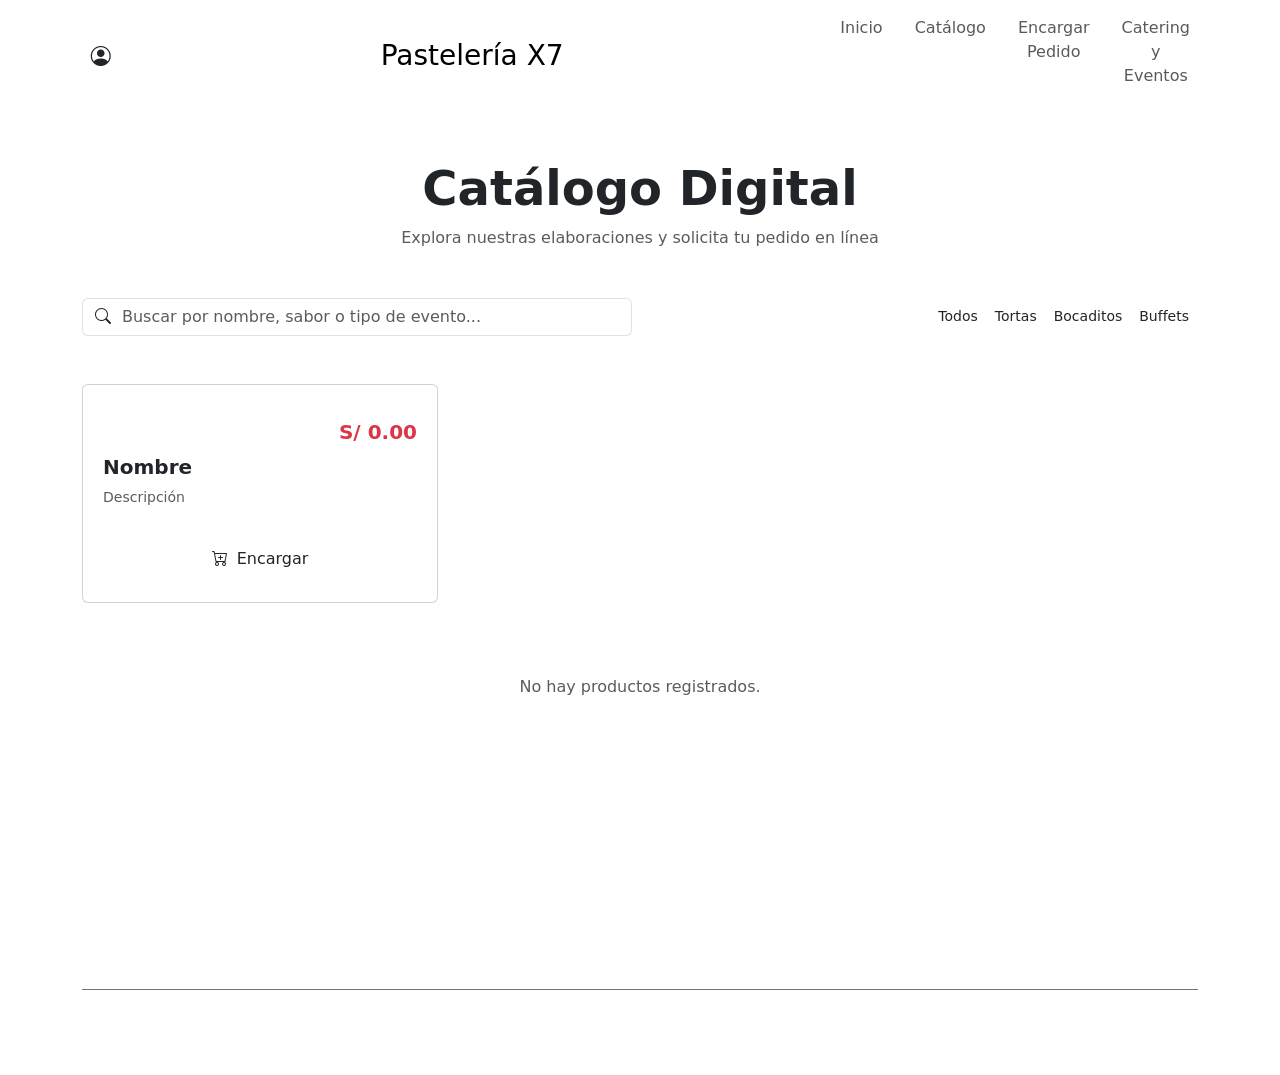
==== src/main/resources/templates/catalogo.html @ 669dd6ac "Primer commit" ====
<!DOCTYPE html>
<html lang="es" xmlns:th="http://www.thymeleaf.org">

<head>
  <meta charset="UTF-8">
  <meta name="viewport" content="width=device-width, initial-scale=1.0">
  <title>Catálogo Digital | Pastelería X7</title>
  <link href="https://cdn.jsdelivr.net/npm/bootstrap@5.3.2/dist/css/bootstrap.min.css" rel="stylesheet">
  <link rel="stylesheet" href="https://cdn.jsdelivr.net/npm/bootstrap-icons@1.11.1/font/bootstrap-icons.css">
  <link rel="stylesheet" th:href="@{/css/style.css}">
</head>

<body>

  <!-- Navbar -->
  <nav class="navbar navbar-expand-lg navbar-custom sticky-top">
  <div class="container">
    <div class="d-flex align-items-center justify-content-between w-100 py-3">
      <div class="d-flex align-items-center gap-3 order-1">
        <div class="dropdown">
          <a class="btn btn-outline-burgundy btn-sm rounded-circle" href="#" data-bs-toggle="dropdown" aria-expanded="false" aria-label="Usuario">
            <i class="bi bi-person-circle fs-5"></i>
          </a>
          <ul class="dropdown-menu shadow border-0" id="authMenu"></ul>
        </div>
      </div>

      <div class="text-center order-2 flex-grow-1">
        <a class="navbar-brand fs-3 m-0" th:href="@{/}">Pastelería <span>X7</span></a>
      </div>

      <div class="order-3 ms-2">
        <button class="navbar-toggler d-lg-none" type="button" data-bs-toggle="collapse" data-bs-target="#navbarNav" aria-controls="navbarNav" aria-expanded="false" aria-label="Menú">
          <span class="navbar-toggler-icon"></span>
        </button>
      </div>
    </div>

    <div class="collapse navbar-collapse justify-content-center pb-2" id="navbarNav">
      <ul class="navbar-nav gap-lg-3 text-center">
        <li class="nav-item"><a class="nav-link" th:href="@{/}">Inicio</a></li>
        <li class="nav-item"><a class="nav-link" th:href="@{/catalogo}">Catálogo</a></li>
        <li class="nav-item"><a class="nav-link" th:href="@{/pedido}">Encargar Pedido</a></li>
        <li class="nav-item"><a class="nav-link" th:href="@{/reservar}">Catering y Eventos</a></li>
      </ul>
    </div>
  </div>
</nav>

  <div class="container py-5">
    <div class="text-center mb-5">
      <h1 class="display-5 fw-bold font-serif">Catálogo Digital</h1>
      <p class="text-muted">Explora nuestras elaboraciones y solicita tu pedido en línea</p>
    </div>

    <!-- Buscador y Filtros -->
    <div class="row g-3 mb-5 align-items-center">
      <div class="col-12 col-md-6">
        <div class="input-group">
          <span class="input-group-text bg-white border-end-0"><i class="bi bi-search"></i></span>
          <input type="text" id="buscadorProductos" class="form-control border-start-0 ps-0"
            placeholder="Buscar por nombre, sabor o tipo de evento...">
        </div>
      </div>
      <div class="col-md-6 text-md-end">
        <div class="btn-group" role="group">
          <button type="button" class="btn btn-terracotta btn-sm" data-categoria="">Todos</button>
          <button type="button" class="btn btn-outline-burgundy btn-sm" data-categoria="Tortas">Tortas</button>
          <button type="button" class="btn btn-outline-burgundy btn-sm" data-categoria="Bocaditos">Bocaditos</button>
          <button type="button" class="btn btn-outline-burgundy btn-sm" data-categoria="Buffets">Buffets</button>
        </div>
      </div>
    </div>

    <!-- Grilla de Productos -->
    <div class="row g-4" id="grillaProductos">
      <!-- Thymeleaf: Spring Boot entrega la lista de productos desde WebController -->
      <div class="col-md-4 producto-card" th:each="p : ${productos}" th:attr="data-categoria=${p.categoria},data-texto=${p.nombre + ' ' + p.descripcion + ' ' + p.categoria}">
        <div class="card card-modern h-100 p-3">
          <img th:src="${p.imagen}" th:alt="${p.nombre}" class="card-img-top rounded-3">
          <div class="card-body px-1">
            <div class="d-flex justify-content-between align-items-center mb-2">
              <span class="badge badge-gold" th:text="${p.etiqueta}">Producto</span>
              <span class="fw-bold fs-5 text-danger">S/ <span th:text="${#numbers.formatDecimal(p.precio, 1, 2)}">0.00</span></span>
            </div>
            <h5 class="fw-bold" th:text="${p.nombre}">Nombre</h5>
            <p class="small text-muted" th:text="${p.descripcion}">Descripción</p>
            <span class="visually-hidden" th:text="${p.categoria}">Categoría</span>
          </div>
          <div class="card-footer bg-transparent border-0 px-1 pt-0">
            <a class="btn btn-terracotta w-100" th:href="@{/pedido(producto=${p.nombre})}">
              <i class="bi bi-cart-plus me-1"></i> Encargar
            </a>
          </div>
        </div>
      </div>
      <div class="col-12 text-center text-muted py-5" th:if="${#lists.isEmpty(productos)}">No hay productos registrados.</div>
    </div>
  </div>

  <!-- Footer -->
  <footer class="footer-modern py-5">
    <div class="container">
      <div class="row g-4 mb-4">
        <div class="col-12 col-md-6 col-lg-4">
          <h4 class="font-serif fw-bold text-white">Pastelería X7</h4>
          <p class="small text-white-50">Empresa iqueña dedicada a la alta repostería y servicios de catering integral.</p>
        </div>
        <div class="col-12 col-md-6 col-lg-4">
          <h6 class="fw-bold text-white mb-3">Enlaces Rápidos</h6>
          <ul class="list-unstyled small">
            <li><a th:href="@{/}" class="text-white-50 text-decoration-none">Inicio</a></li>
            <li><a th:href="@{/catalogo}" class="text-white-50 text-decoration-none">Catálogo Digital</a></li>
            <li><a th:href="@{/pedido}" class="text-white-50 text-decoration-none">Encargar Pedido</a></li>
          </ul>
        </div>
        <div class="col-12 col-md-6 col-lg-4">
          <h6 class="fw-bold text-white mb-3">Contacto</h6>
          <p class="small text-white-50 mb-1"><i class="bi bi-geo-alt me-2"></i> Ica, Perú</p>
          <p class="small text-white-50 mb-1"><i class="bi bi-whatsapp me-2"></i> +51 987 654 321</p>
          <p class="small text-white-50"><i class="bi bi-envelope me-2"></i> contacto@pasteleriax7.com</p>
        </div>
      </div>
      <div class="border-top border-secondary pt-3 text-center small text-white-50">
        <p class="mb-0">&copy; 2026 Pastelería y Catering X7.</p>
      </div>
    </div>
  </footer>
  <script src="https://cdn.jsdelivr.net/npm/bootstrap@5.3.2/dist/js/bootstrap.bundle.min.js"></script>
  <script th:src="@{/js/x7-auth.js}"></script>
  <script th:src="@{/js/script.js}"></script>
  <script th:src="@{/js/usuario.js}"></script>
</body>

</html>
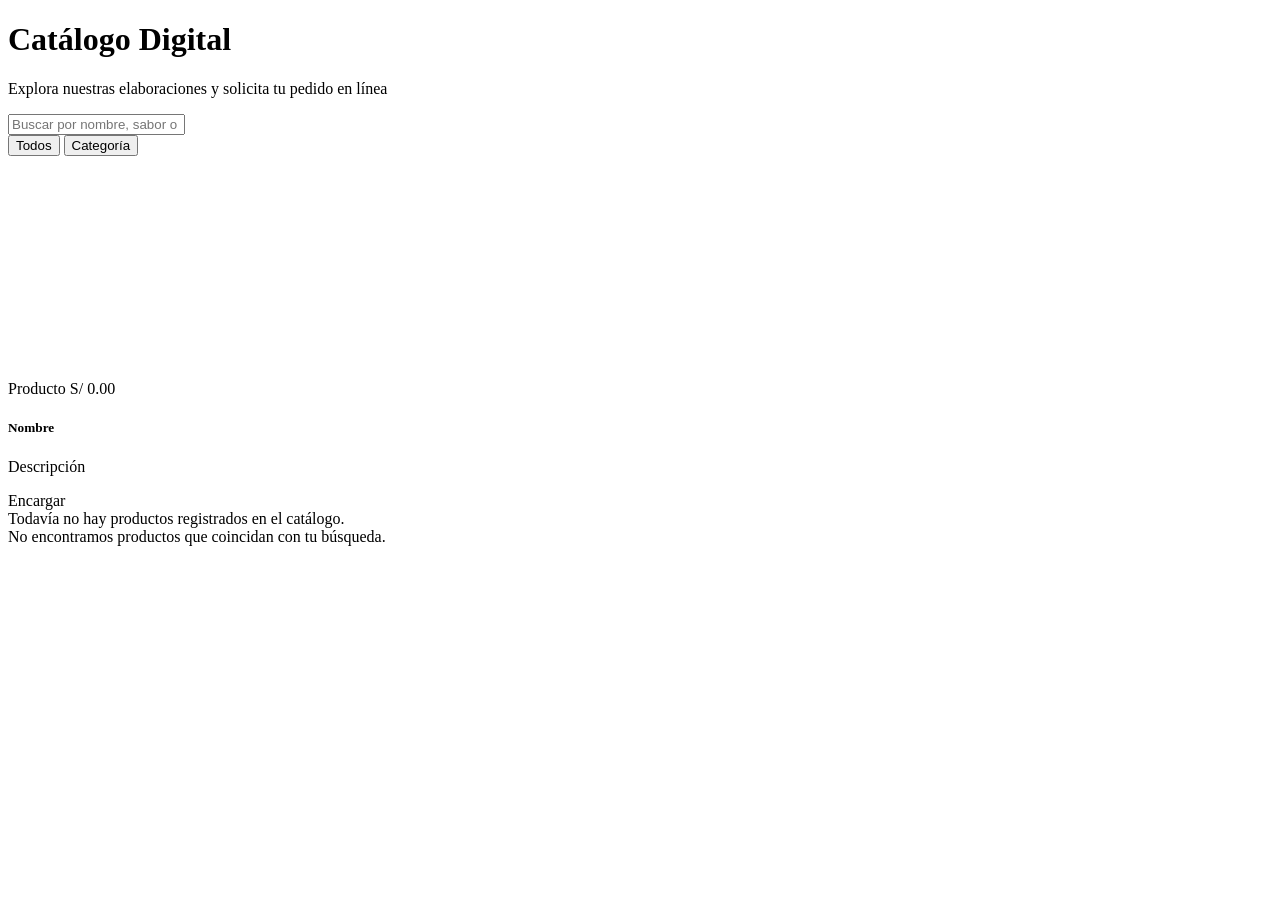
==== commit 3291cbc9: "templates: renderizar vistas y formularios en el servidor" ====
--- a/src/main/resources/templates/catalogo.html
+++ b/src/main/resources/templates/catalogo.html
@@ -1,91 +1,57 @@
 <!DOCTYPE html>
 <html lang="es" xmlns:th="http://www.thymeleaf.org">
 
-<head>
-  <meta charset="UTF-8">
-  <meta name="viewport" content="width=device-width, initial-scale=1.0">
-  <title>Catálogo Digital | Pastelería X7</title>
-  <link href="https://cdn.jsdelivr.net/npm/bootstrap@5.3.2/dist/css/bootstrap.min.css" rel="stylesheet">
-  <link rel="stylesheet" href="https://cdn.jsdelivr.net/npm/bootstrap-icons@1.11.1/font/bootstrap-icons.css">
-  <link rel="stylesheet" th:href="@{/css/style.css}">
-</head>
+<head th:replace="~{fragments/layout :: head('Catálogo Digital')}"></head>
 
 <body>
 
-  <!-- Navbar -->
-  <nav class="navbar navbar-expand-lg navbar-custom sticky-top">
-  <div class="container">
-    <div class="d-flex align-items-center justify-content-between w-100 py-3">
-      <div class="d-flex align-items-center gap-3 order-1">
-        <div class="dropdown">
-          <a class="btn btn-outline-burgundy btn-sm rounded-circle" href="#" data-bs-toggle="dropdown" aria-expanded="false" aria-label="Usuario">
-            <i class="bi bi-person-circle fs-5"></i>
-          </a>
-          <ul class="dropdown-menu shadow border-0" id="authMenu"></ul>
-        </div>
-      </div>
-
-      <div class="text-center order-2 flex-grow-1">
-        <a class="navbar-brand fs-3 m-0" th:href="@{/}">Pastelería <span>X7</span></a>
-      </div>
-
-      <div class="order-3 ms-2">
-        <button class="navbar-toggler d-lg-none" type="button" data-bs-toggle="collapse" data-bs-target="#navbarNav" aria-controls="navbarNav" aria-expanded="false" aria-label="Menú">
-          <span class="navbar-toggler-icon"></span>
-        </button>
-      </div>
-    </div>
-
-    <div class="collapse navbar-collapse justify-content-center pb-2" id="navbarNav">
-      <ul class="navbar-nav gap-lg-3 text-center">
-        <li class="nav-item"><a class="nav-link" th:href="@{/}">Inicio</a></li>
-        <li class="nav-item"><a class="nav-link" th:href="@{/catalogo}">Catálogo</a></li>
-        <li class="nav-item"><a class="nav-link" th:href="@{/pedido}">Encargar Pedido</a></li>
-        <li class="nav-item"><a class="nav-link" th:href="@{/reservar}">Catering y Eventos</a></li>
-      </ul>
-    </div>
-  </div>
-</nav>
+  <nav th:replace="~{fragments/layout :: navbar('catalogo')}"></nav>
 
   <div class="container py-5">
+    <div th:replace="~{fragments/layout :: alertas}"></div>
+
     <div class="text-center mb-5">
       <h1 class="display-5 fw-bold font-serif">Catálogo Digital</h1>
       <p class="text-muted">Explora nuestras elaboraciones y solicita tu pedido en línea</p>
     </div>
 
-    <!-- Buscador y Filtros -->
+    <!-- Buscador y filtros (las categorías salen de la base de datos) -->
     <div class="row g-3 mb-5 align-items-center">
       <div class="col-12 col-md-6">
         <div class="input-group">
           <span class="input-group-text bg-white border-end-0"><i class="bi bi-search"></i></span>
           <input type="text" id="buscadorProductos" class="form-control border-start-0 ps-0"
-            placeholder="Buscar por nombre, sabor o tipo de evento...">
+                 placeholder="Buscar por nombre, sabor o tipo de evento...">
         </div>
       </div>
       <div class="col-md-6 text-md-end">
-        <div class="btn-group" role="group">
+        <div class="btn-group flex-wrap" role="group">
           <button type="button" class="btn btn-terracotta btn-sm" data-categoria="">Todos</button>
-          <button type="button" class="btn btn-outline-burgundy btn-sm" data-categoria="Tortas">Tortas</button>
-          <button type="button" class="btn btn-outline-burgundy btn-sm" data-categoria="Bocaditos">Bocaditos</button>
-          <button type="button" class="btn btn-outline-burgundy btn-sm" data-categoria="Buffets">Buffets</button>
+          <button type="button" class="btn btn-outline-burgundy btn-sm"
+                  th:each="categoria : ${categorias}"
+                  th:attr="data-categoria=${categoria}"
+                  th:text="${categoria}">Categoría</button>
         </div>
       </div>
     </div>
 
-    <!-- Grilla de Productos -->
+    <!-- Grilla de productos renderizada por Thymeleaf -->
     <div class="row g-4" id="grillaProductos">
-      <!-- Thymeleaf: Spring Boot entrega la lista de productos desde WebController -->
-      <div class="col-md-4 producto-card" th:each="p : ${productos}" th:attr="data-categoria=${p.categoria},data-texto=${p.nombre + ' ' + p.descripcion + ' ' + p.categoria}">
+      <div class="col-12 col-md-6 col-lg-4 producto-card" th:each="p : ${productos}"
+           th:attr="data-categoria=${p.categoria},data-texto=${p.nombre + ' ' + p.descripcion + ' ' + p.categoria}">
         <div class="card card-modern h-100 p-3">
-          <img th:src="${p.imagen}" th:alt="${p.nombre}" class="card-img-top rounded-3">
+          <img th:src="${p.imagen} ?: 'https://via.placeholder.com/600x400?text=Pasteleria+X7'"
+               th:alt="${p.nombre}" class="card-img-top rounded-3"
+               style="height:220px;object-fit:cover;">
           <div class="card-body px-1">
             <div class="d-flex justify-content-between align-items-center mb-2">
               <span class="badge badge-gold" th:text="${p.etiqueta}">Producto</span>
-              <span class="fw-bold fs-5 text-danger">S/ <span th:text="${#numbers.formatDecimal(p.precio, 1, 2)}">0.00</span></span>
+              <span class="fw-bold fs-5 text-danger">
+                S/ <span th:text="${#numbers.formatDecimal(p.precio, 1, 'COMMA', 2, 'POINT')}">0.00</span>
+              </span>
             </div>
             <h5 class="fw-bold" th:text="${p.nombre}">Nombre</h5>
             <p class="small text-muted" th:text="${p.descripcion}">Descripción</p>
-            <span class="visually-hidden" th:text="${p.categoria}">Categoría</span>
           </div>
           <div class="card-footer bg-transparent border-0 px-1 pt-0">
             <a class="btn btn-terracotta w-100" th:href="@{/pedido(producto=${p.nombre})}">
@@ -94,42 +60,22 @@
           </div>
         </div>
       </div>
-      <div class="col-12 text-center text-muted py-5" th:if="${#lists.isEmpty(productos)}">No hay productos registrados.</div>
+
+      <div class="col-12 text-center text-muted py-5" th:if="${#lists.isEmpty(productos)}">
+        <i class="bi bi-inbox fs-1 d-block mb-2"></i>
+        Todavía no hay productos registrados en el catálogo.
+      </div>
+    </div>
+
+    <!-- Mensaje mostrado por JavaScript cuando ningún producto pasa el filtro -->
+    <div class="col-12 text-center text-muted py-5 d-none" id="sinResultados">
+      <i class="bi bi-search fs-1 d-block mb-2"></i>
+      No encontramos productos que coincidan con tu búsqueda.
     </div>
   </div>
 
-  <!-- Footer -->
-  <footer class="footer-modern py-5">
-    <div class="container">
-      <div class="row g-4 mb-4">
-        <div class="col-12 col-md-6 col-lg-4">
-          <h4 class="font-serif fw-bold text-white">Pastelería X7</h4>
-          <p class="small text-white-50">Empresa iqueña dedicada a la alta repostería y servicios de catering integral.</p>
-        </div>
-        <div class="col-12 col-md-6 col-lg-4">
-          <h6 class="fw-bold text-white mb-3">Enlaces Rápidos</h6>
-          <ul class="list-unstyled small">
-            <li><a th:href="@{/}" class="text-white-50 text-decoration-none">Inicio</a></li>
-            <li><a th:href="@{/catalogo}" class="text-white-50 text-decoration-none">Catálogo Digital</a></li>
-            <li><a th:href="@{/pedido}" class="text-white-50 text-decoration-none">Encargar Pedido</a></li>
-          </ul>
-        </div>
-        <div class="col-12 col-md-6 col-lg-4">
-          <h6 class="fw-bold text-white mb-3">Contacto</h6>
-          <p class="small text-white-50 mb-1"><i class="bi bi-geo-alt me-2"></i> Ica, Perú</p>
-          <p class="small text-white-50 mb-1"><i class="bi bi-whatsapp me-2"></i> +51 987 654 321</p>
-          <p class="small text-white-50"><i class="bi bi-envelope me-2"></i> contacto@pasteleriax7.com</p>
-        </div>
-      </div>
-      <div class="border-top border-secondary pt-3 text-center small text-white-50">
-        <p class="mb-0">&copy; 2026 Pastelería y Catering X7.</p>
-      </div>
-    </div>
-  </footer>
-  <script src="https://cdn.jsdelivr.net/npm/bootstrap@5.3.2/dist/js/bootstrap.bundle.min.js"></script>
-  <script th:src="@{/js/x7-auth.js}"></script>
-  <script th:src="@{/js/script.js}"></script>
-  <script th:src="@{/js/usuario.js}"></script>
+  <footer th:replace="~{fragments/layout :: footer}"></footer>
+  <th:block th:replace="~{fragments/layout :: scripts}"></th:block>
+
 </body>
-
-</html>+</html>
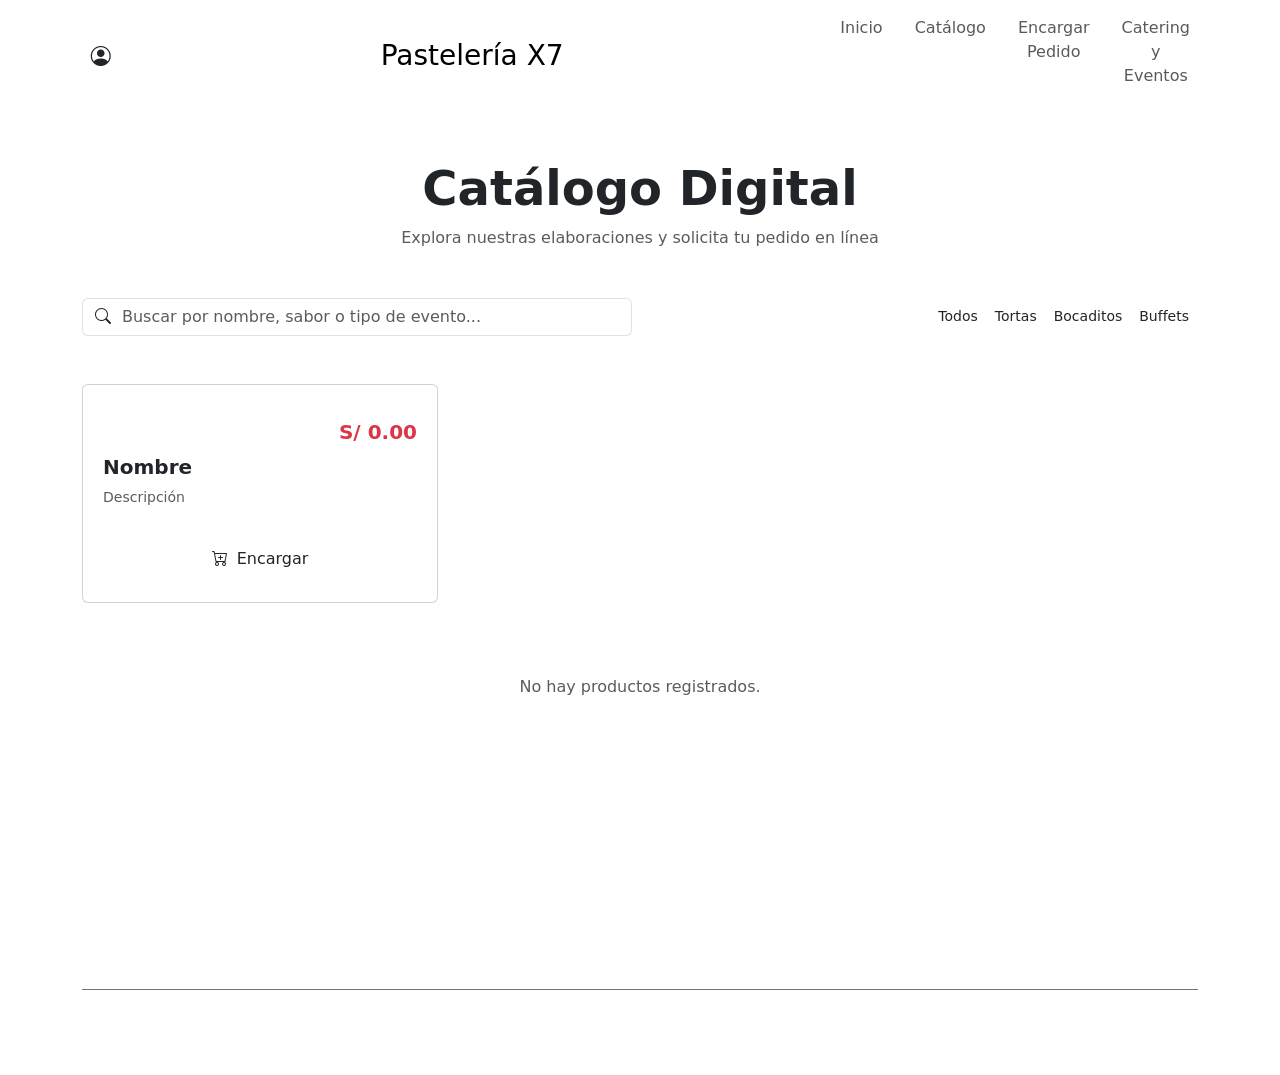
==== commit eb4f4e50: "revert: volver al alcance de la rubrica apf2" ====
--- a/src/main/resources/templates/catalogo.html
+++ b/src/main/resources/templates/catalogo.html
@@ -1,57 +1,90 @@
 <!DOCTYPE html>
 <html lang="es" xmlns:th="http://www.thymeleaf.org">
 
-<head th:replace="~{fragments/layout :: head('Catálogo Digital')}"></head>
+<head>
+  <meta charset="UTF-8">
+  <meta name="viewport" content="width=device-width, initial-scale=1.0">
+  <title>Catálogo Digital | Pastelería X7</title>
+  <link href="https://cdn.jsdelivr.net/npm/bootstrap@5.3.2/dist/css/bootstrap.min.css" rel="stylesheet">
+  <link rel="stylesheet" href="https://cdn.jsdelivr.net/npm/bootstrap-icons@1.11.1/font/bootstrap-icons.css">
+  <link rel="stylesheet" th:href="@{/css/style.css}">
+</head>
 
 <body>
 
-  <nav th:replace="~{fragments/layout :: navbar('catalogo')}"></nav>
+  <!-- Navbar -->
+  <nav class="navbar navbar-expand-lg navbar-custom sticky-top">
+  <div class="container">
+    <div class="d-flex align-items-center justify-content-between w-100 py-3">
+      <div class="d-flex align-items-center gap-3 order-1">
+        <div class="dropdown">
+          <a class="btn btn-outline-burgundy btn-sm rounded-circle" href="#" data-bs-toggle="dropdown" aria-expanded="false" aria-label="Usuario">
+            <i class="bi bi-person-circle fs-5"></i>
+          </a>
+          <ul class="dropdown-menu shadow border-0" id="authMenu"></ul>
+        </div>
+      </div>
+
+      <div class="text-center order-2 flex-grow-1">
+        <a class="navbar-brand fs-3 m-0" th:href="@{/}">Pastelería <span>X7</span></a>
+      </div>
+
+      <div class="order-3 ms-2">
+        <button class="navbar-toggler d-lg-none" type="button" data-bs-toggle="collapse" data-bs-target="#navbarNav" aria-controls="navbarNav" aria-expanded="false" aria-label="Menú">
+          <span class="navbar-toggler-icon"></span>
+        </button>
+      </div>
+    </div>
+
+    <div class="collapse navbar-collapse justify-content-center pb-2" id="navbarNav">
+      <ul class="navbar-nav gap-lg-3 text-center">
+        <li class="nav-item"><a class="nav-link" th:href="@{/}">Inicio</a></li>
+        <li class="nav-item"><a class="nav-link" th:href="@{/catalogo}">Catálogo</a></li>
+        <li class="nav-item"><a class="nav-link" th:href="@{/pedido}">Encargar Pedido</a></li>
+        <li class="nav-item"><a class="nav-link" th:href="@{/reservar}">Catering y Eventos</a></li>
+      </ul>
+    </div>
+  </div>
+</nav>
 
   <div class="container py-5">
-    <div th:replace="~{fragments/layout :: alertas}"></div>
-
     <div class="text-center mb-5">
       <h1 class="display-5 fw-bold font-serif">Catálogo Digital</h1>
       <p class="text-muted">Explora nuestras elaboraciones y solicita tu pedido en línea</p>
     </div>
 
-    <!-- Buscador y filtros (las categorías salen de la base de datos) -->
+    <!-- Buscador y Filtros -->
     <div class="row g-3 mb-5 align-items-center">
       <div class="col-12 col-md-6">
         <div class="input-group">
           <span class="input-group-text bg-white border-end-0"><i class="bi bi-search"></i></span>
           <input type="text" id="buscadorProductos" class="form-control border-start-0 ps-0"
-                 placeholder="Buscar por nombre, sabor o tipo de evento...">
+            placeholder="Buscar por nombre, sabor o tipo de evento...">
         </div>
       </div>
       <div class="col-md-6 text-md-end">
-        <div class="btn-group flex-wrap" role="group">
+        <div class="btn-group" role="group">
           <button type="button" class="btn btn-terracotta btn-sm" data-categoria="">Todos</button>
-          <button type="button" class="btn btn-outline-burgundy btn-sm"
-                  th:each="categoria : ${categorias}"
-                  th:attr="data-categoria=${categoria}"
-                  th:text="${categoria}">Categoría</button>
+          <button type="button" class="btn btn-outline-burgundy btn-sm" data-categoria="Tortas">Tortas</button>
+          <button type="button" class="btn btn-outline-burgundy btn-sm" data-categoria="Bocaditos">Bocaditos</button>
+          <button type="button" class="btn btn-outline-burgundy btn-sm" data-categoria="Buffets">Buffets</button>
         </div>
       </div>
     </div>
 
-    <!-- Grilla de productos renderizada por Thymeleaf -->
+    <!-- Grilla de Productos -->
     <div class="row g-4" id="grillaProductos">
-      <div class="col-12 col-md-6 col-lg-4 producto-card" th:each="p : ${productos}"
-           th:attr="data-categoria=${p.categoria},data-texto=${p.nombre + ' ' + p.descripcion + ' ' + p.categoria}">
+      <div class="col-md-4 producto-card" th:each="p : ${productos}" th:attr="data-categoria=${p.categoria},data-texto=${p.nombre + ' ' + p.descripcion + ' ' + p.categoria}">
         <div class="card card-modern h-100 p-3">
-          <img th:src="${p.imagen} ?: 'https://via.placeholder.com/600x400?text=Pasteleria+X7'"
-               th:alt="${p.nombre}" class="card-img-top rounded-3"
-               style="height:220px;object-fit:cover;">
+          <img th:src="${p.imagen}" th:alt="${p.nombre}" class="card-img-top rounded-3">
           <div class="card-body px-1">
             <div class="d-flex justify-content-between align-items-center mb-2">
               <span class="badge badge-gold" th:text="${p.etiqueta}">Producto</span>
-              <span class="fw-bold fs-5 text-danger">
-                S/ <span th:text="${#numbers.formatDecimal(p.precio, 1, 'COMMA', 2, 'POINT')}">0.00</span>
-              </span>
+              <span class="fw-bold fs-5 text-danger">S/ <span th:text="${#numbers.formatDecimal(p.precio, 1, 2)}">0.00</span></span>
             </div>
             <h5 class="fw-bold" th:text="${p.nombre}">Nombre</h5>
             <p class="small text-muted" th:text="${p.descripcion}">Descripción</p>
+            <span class="visually-hidden" th:text="${p.categoria}">Categoría</span>
           </div>
           <div class="card-footer bg-transparent border-0 px-1 pt-0">
             <a class="btn btn-terracotta w-100" th:href="@{/pedido(producto=${p.nombre})}">
@@ -60,22 +93,42 @@
           </div>
         </div>
       </div>
-
-      <div class="col-12 text-center text-muted py-5" th:if="${#lists.isEmpty(productos)}">
-        <i class="bi bi-inbox fs-1 d-block mb-2"></i>
-        Todavía no hay productos registrados en el catálogo.
-      </div>
-    </div>
-
-    <!-- Mensaje mostrado por JavaScript cuando ningún producto pasa el filtro -->
-    <div class="col-12 text-center text-muted py-5 d-none" id="sinResultados">
-      <i class="bi bi-search fs-1 d-block mb-2"></i>
-      No encontramos productos que coincidan con tu búsqueda.
+      <div class="col-12 text-center text-muted py-5" th:if="${#lists.isEmpty(productos)}">No hay productos registrados.</div>
     </div>
   </div>
 
-  <footer th:replace="~{fragments/layout :: footer}"></footer>
-  <th:block th:replace="~{fragments/layout :: scripts}"></th:block>
+  <!-- Footer -->
+  <footer class="footer-modern py-5">
+    <div class="container">
+      <div class="row g-4 mb-4">
+        <div class="col-12 col-md-6 col-lg-4">
+          <h4 class="font-serif fw-bold text-white">Pastelería X7</h4>
+          <p class="small text-white-50">Empresa iqueña dedicada a la alta repostería y servicios de catering integral.</p>
+        </div>
+        <div class="col-12 col-md-6 col-lg-4">
+          <h6 class="fw-bold text-white mb-3">Enlaces Rápidos</h6>
+          <ul class="list-unstyled small">
+            <li><a th:href="@{/}" class="text-white-50 text-decoration-none">Inicio</a></li>
+            <li><a th:href="@{/catalogo}" class="text-white-50 text-decoration-none">Catálogo Digital</a></li>
+            <li><a th:href="@{/pedido}" class="text-white-50 text-decoration-none">Encargar Pedido</a></li>
+          </ul>
+        </div>
+        <div class="col-12 col-md-6 col-lg-4">
+          <h6 class="fw-bold text-white mb-3">Contacto</h6>
+          <p class="small text-white-50 mb-1"><i class="bi bi-geo-alt me-2"></i> Ica, Perú</p>
+          <p class="small text-white-50 mb-1"><i class="bi bi-whatsapp me-2"></i> +51 987 654 321</p>
+          <p class="small text-white-50"><i class="bi bi-envelope me-2"></i> contacto@pasteleriax7.com</p>
+        </div>
+      </div>
+      <div class="border-top border-secondary pt-3 text-center small text-white-50">
+        <p class="mb-0">&copy; 2026 Pastelería y Catering X7.</p>
+      </div>
+    </div>
+  </footer>
+  <script src="https://cdn.jsdelivr.net/npm/bootstrap@5.3.2/dist/js/bootstrap.bundle.min.js"></script>
+  <script th:src="@{/js/x7-auth.js}"></script>
+  <script th:src="@{/js/script.js}"></script>
+  <script th:src="@{/js/usuario.js}"></script>
+</body>
 
-</body>
 </html>
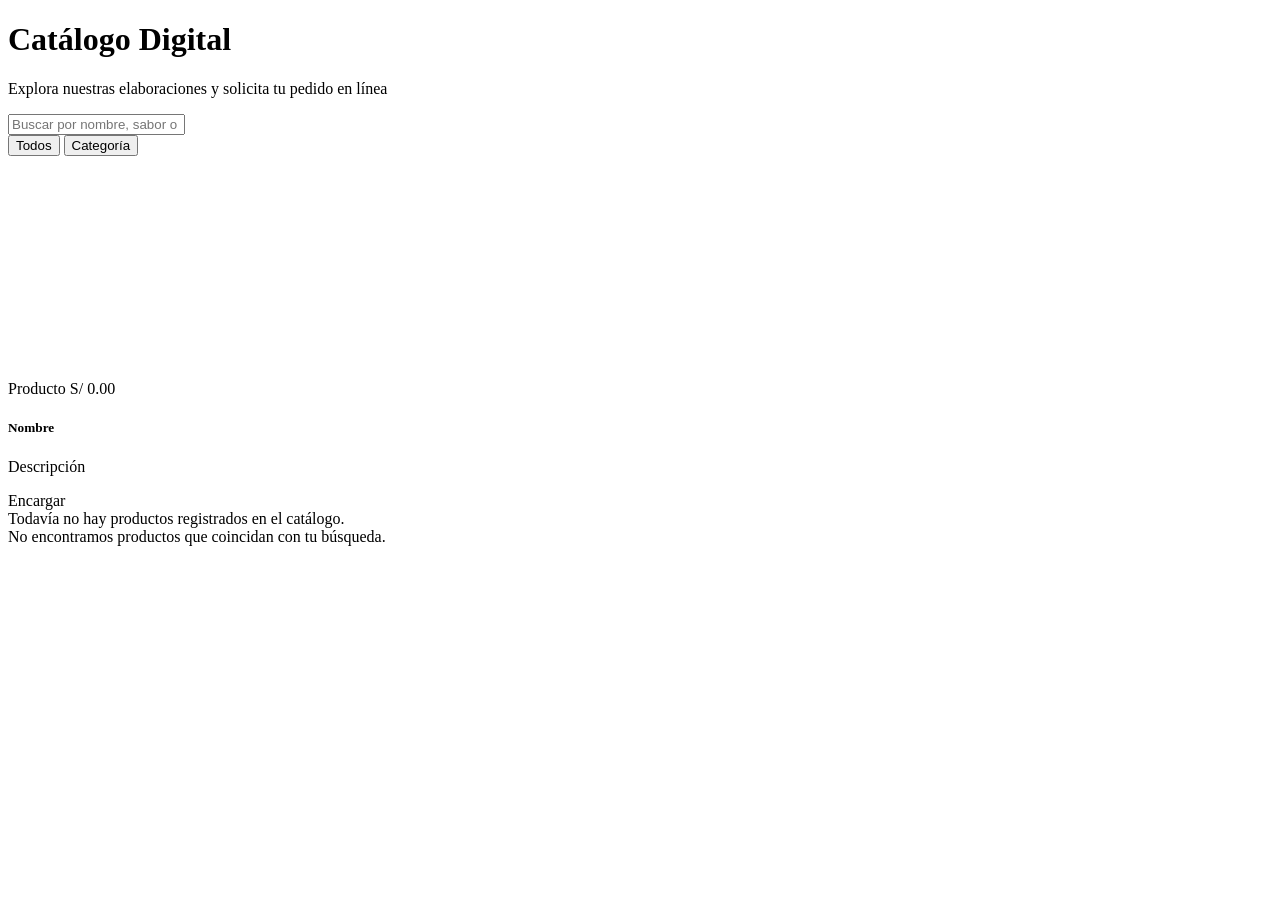
==== commit e1be45c8: "templates: vistas conectadas a la base de datos Catalogo, pedidos, panel del cliente y panel adminis" ====
--- a/src/main/resources/templates/catalogo.html
+++ b/src/main/resources/templates/catalogo.html
@@ -1,134 +1,81 @@
 <!DOCTYPE html>
 <html lang="es" xmlns:th="http://www.thymeleaf.org">
 
-<head>
-  <meta charset="UTF-8">
-  <meta name="viewport" content="width=device-width, initial-scale=1.0">
-  <title>Catálogo Digital | Pastelería X7</title>
-  <link href="https://cdn.jsdelivr.net/npm/bootstrap@5.3.2/dist/css/bootstrap.min.css" rel="stylesheet">
-  <link rel="stylesheet" href="https://cdn.jsdelivr.net/npm/bootstrap-icons@1.11.1/font/bootstrap-icons.css">
-  <link rel="stylesheet" th:href="@{/css/style.css}">
-</head>
+<head th:replace="~{fragments/layout :: head('Catálogo Digital')}"></head>
 
 <body>
 
-  <!-- Navbar -->
-  <nav class="navbar navbar-expand-lg navbar-custom sticky-top">
-  <div class="container">
-    <div class="d-flex align-items-center justify-content-between w-100 py-3">
-      <div class="d-flex align-items-center gap-3 order-1">
-        <div class="dropdown">
-          <a class="btn btn-outline-burgundy btn-sm rounded-circle" href="#" data-bs-toggle="dropdown" aria-expanded="false" aria-label="Usuario">
-            <i class="bi bi-person-circle fs-5"></i>
-          </a>
-          <ul class="dropdown-menu shadow border-0" id="authMenu"></ul>
-        </div>
-      </div>
-
-      <div class="text-center order-2 flex-grow-1">
-        <a class="navbar-brand fs-3 m-0" th:href="@{/}">Pastelería <span>X7</span></a>
-      </div>
-
-      <div class="order-3 ms-2">
-        <button class="navbar-toggler d-lg-none" type="button" data-bs-toggle="collapse" data-bs-target="#navbarNav" aria-controls="navbarNav" aria-expanded="false" aria-label="Menú">
-          <span class="navbar-toggler-icon"></span>
-        </button>
-      </div>
-    </div>
-
-    <div class="collapse navbar-collapse justify-content-center pb-2" id="navbarNav">
-      <ul class="navbar-nav gap-lg-3 text-center">
-        <li class="nav-item"><a class="nav-link" th:href="@{/}">Inicio</a></li>
-        <li class="nav-item"><a class="nav-link" th:href="@{/catalogo}">Catálogo</a></li>
-        <li class="nav-item"><a class="nav-link" th:href="@{/pedido}">Encargar Pedido</a></li>
-        <li class="nav-item"><a class="nav-link" th:href="@{/reservar}">Catering y Eventos</a></li>
-      </ul>
-    </div>
-  </div>
-</nav>
+  <nav th:replace="~{fragments/layout :: navbar('catalogo')}"></nav>
 
   <div class="container py-5">
+    <div th:replace="~{fragments/layout :: alertas}"></div>
+
     <div class="text-center mb-5">
       <h1 class="display-5 fw-bold font-serif">Catálogo Digital</h1>
       <p class="text-muted">Explora nuestras elaboraciones y solicita tu pedido en línea</p>
     </div>
 
-    <!-- Buscador y Filtros -->
+    <!-- Buscador y filtros (las categorías salen de la base de datos) -->
     <div class="row g-3 mb-5 align-items-center">
       <div class="col-12 col-md-6">
         <div class="input-group">
           <span class="input-group-text bg-white border-end-0"><i class="bi bi-search"></i></span>
           <input type="text" id="buscadorProductos" class="form-control border-start-0 ps-0"
-            placeholder="Buscar por nombre, sabor o tipo de evento...">
+                 placeholder="Buscar por nombre, sabor o tipo de evento...">
         </div>
       </div>
       <div class="col-md-6 text-md-end">
-        <div class="btn-group" role="group">
+        <div class="btn-group flex-wrap" role="group">
           <button type="button" class="btn btn-terracotta btn-sm" data-categoria="">Todos</button>
-          <button type="button" class="btn btn-outline-burgundy btn-sm" data-categoria="Tortas">Tortas</button>
-          <button type="button" class="btn btn-outline-burgundy btn-sm" data-categoria="Bocaditos">Bocaditos</button>
-          <button type="button" class="btn btn-outline-burgundy btn-sm" data-categoria="Buffets">Buffets</button>
+          <button type="button" class="btn btn-outline-burgundy btn-sm"
+                  th:each="categoria : ${categorias}"
+                  th:attr="data-categoria=${categoria}"
+                  th:text="${categoria}">Categoría</button>
         </div>
       </div>
     </div>
 
-    <!-- Grilla de Productos -->
+    <!-- Grilla de productos renderizada por Thymeleaf con los registros de la tabla producto -->
     <div class="row g-4" id="grillaProductos">
-      <div class="col-md-4 producto-card" th:each="p : ${productos}" th:attr="data-categoria=${p.categoria},data-texto=${p.nombre + ' ' + p.descripcion + ' ' + p.categoria}">
+      <div class="col-12 col-md-6 col-lg-4 producto-card" th:each="p : ${productos}"
+           th:attr="data-categoria=${p.categoria},data-texto=${p.nombre + ' ' + p.descripcion + ' ' + p.categoria}">
         <div class="card card-modern h-100 p-3">
-          <img th:src="${p.imagen}" th:alt="${p.nombre}" class="card-img-top rounded-3">
+          <img th:src="${p.imagen} ?: 'https://via.placeholder.com/600x400?text=Pasteleria+X7'"
+               th:alt="${p.nombre}" class="card-img-top rounded-3"
+               style="height:220px;object-fit:cover;">
           <div class="card-body px-1">
             <div class="d-flex justify-content-between align-items-center mb-2">
               <span class="badge badge-gold" th:text="${p.etiqueta}">Producto</span>
-              <span class="fw-bold fs-5 text-danger">S/ <span th:text="${#numbers.formatDecimal(p.precio, 1, 2)}">0.00</span></span>
+              <span class="fw-bold fs-5 text-danger">
+                S/ <span th:text="${#numbers.formatDecimal(p.precio, 1, 'COMMA', 2, 'POINT')}">0.00</span>
+              </span>
             </div>
             <h5 class="fw-bold" th:text="${p.nombre}">Nombre</h5>
             <p class="small text-muted" th:text="${p.descripcion}">Descripción</p>
-            <span class="visually-hidden" th:text="${p.categoria}">Categoría</span>
           </div>
           <div class="card-footer bg-transparent border-0 px-1 pt-0">
-            <a class="btn btn-terracotta w-100" th:href="@{/pedido(producto=${p.nombre})}">
+            <a class="btn btn-terracotta w-100" th:href="@{/pedido(producto=${p.id})}">
               <i class="bi bi-cart-plus me-1"></i> Encargar
             </a>
           </div>
         </div>
       </div>
-      <div class="col-12 text-center text-muted py-5" th:if="${#lists.isEmpty(productos)}">No hay productos registrados.</div>
+
+      <div class="col-12 text-center text-muted py-5" th:if="${#lists.isEmpty(productos)}">
+        <i class="bi bi-inbox fs-1 d-block mb-2"></i>
+        Todavía no hay productos registrados en el catálogo.
+      </div>
+    </div>
+
+    <!-- Mensaje mostrado por JavaScript cuando ningún producto pasa el filtro -->
+    <div class="col-12 text-center text-muted py-5 d-none" id="sinResultados">
+      <i class="bi bi-search fs-1 d-block mb-2"></i>
+      No encontramos productos que coincidan con tu búsqueda.
     </div>
   </div>
 
-  <!-- Footer -->
-  <footer class="footer-modern py-5">
-    <div class="container">
-      <div class="row g-4 mb-4">
-        <div class="col-12 col-md-6 col-lg-4">
-          <h4 class="font-serif fw-bold text-white">Pastelería X7</h4>
-          <p class="small text-white-50">Empresa iqueña dedicada a la alta repostería y servicios de catering integral.</p>
-        </div>
-        <div class="col-12 col-md-6 col-lg-4">
-          <h6 class="fw-bold text-white mb-3">Enlaces Rápidos</h6>
-          <ul class="list-unstyled small">
-            <li><a th:href="@{/}" class="text-white-50 text-decoration-none">Inicio</a></li>
-            <li><a th:href="@{/catalogo}" class="text-white-50 text-decoration-none">Catálogo Digital</a></li>
-            <li><a th:href="@{/pedido}" class="text-white-50 text-decoration-none">Encargar Pedido</a></li>
-          </ul>
-        </div>
-        <div class="col-12 col-md-6 col-lg-4">
-          <h6 class="fw-bold text-white mb-3">Contacto</h6>
-          <p class="small text-white-50 mb-1"><i class="bi bi-geo-alt me-2"></i> Ica, Perú</p>
-          <p class="small text-white-50 mb-1"><i class="bi bi-whatsapp me-2"></i> +51 987 654 321</p>
-          <p class="small text-white-50"><i class="bi bi-envelope me-2"></i> contacto@pasteleriax7.com</p>
-        </div>
-      </div>
-      <div class="border-top border-secondary pt-3 text-center small text-white-50">
-        <p class="mb-0">&copy; 2026 Pastelería y Catering X7.</p>
-      </div>
-    </div>
-  </footer>
-  <script src="https://cdn.jsdelivr.net/npm/bootstrap@5.3.2/dist/js/bootstrap.bundle.min.js"></script>
-  <script th:src="@{/js/x7-auth.js}"></script>
-  <script th:src="@{/js/script.js}"></script>
-  <script th:src="@{/js/usuario.js}"></script>
+  <footer th:replace="~{fragments/layout :: footer}"></footer>
+  <th:block th:replace="~{fragments/layout :: scripts}"></th:block>
+
 </body>
-
 </html>
